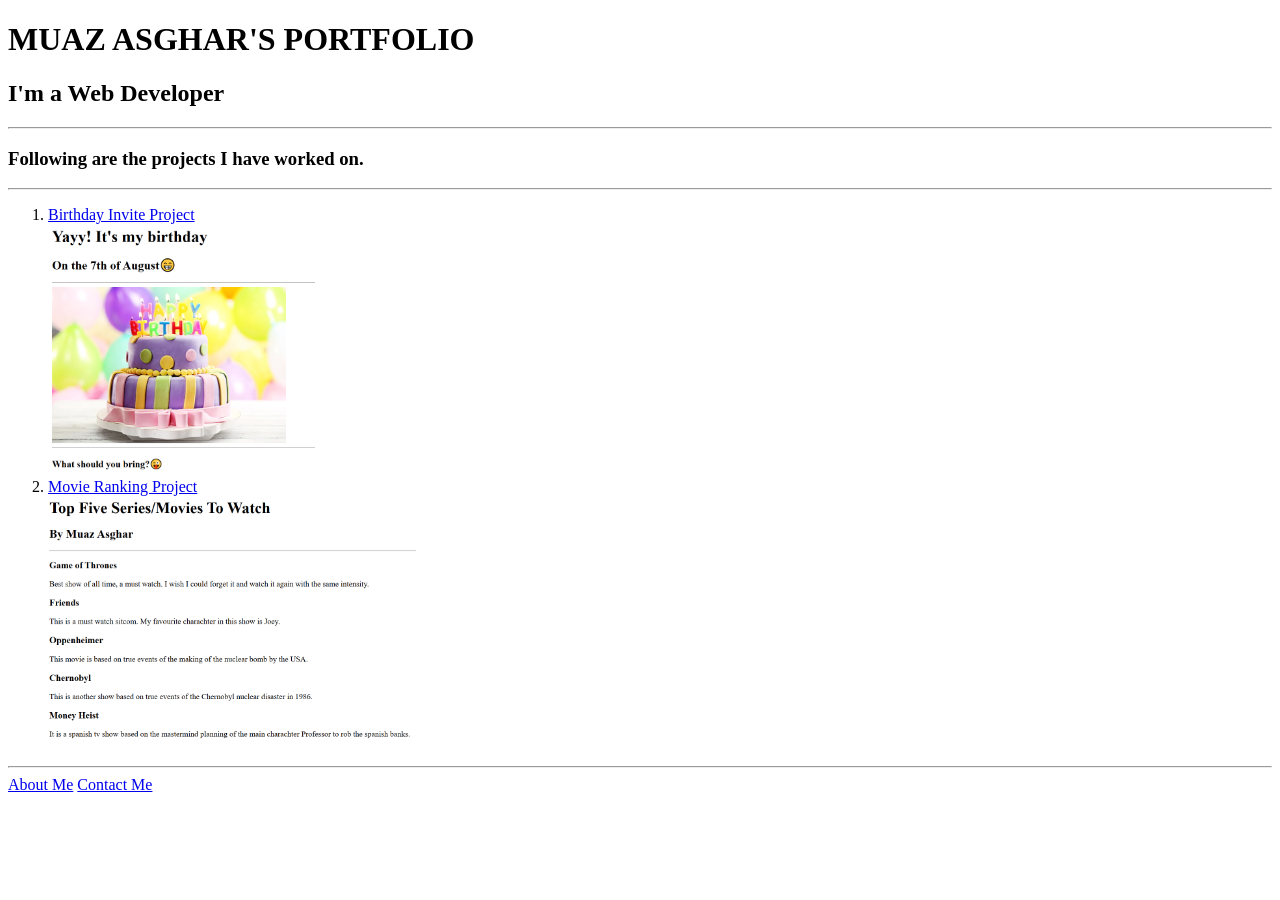
==== index.html @ c738fc6a "Add files via upload" ====
<!DOCTYPE html>
<html lang="en">
<head>
    <meta charset="UTF-8">
    <meta name="viewport" content="width=device-width, initial-scale=1.0">
    <title>Muaz's Portfolio</title>
</head>
<body>
    <h1>MUAZ ASGHAR'S PORTFOLIO</h1>
    <h2>I'm a Web Developer</h2>
    <hr>
    <h3>Following are the projects I have worked on.</h3>
    <hr>
    <ol>
        <li> <a href="./public/birthday-invite.html">Birthday Invite Project</a> </li>
        <img src="./assets/images/birthday-invite.png" height="250" alt="birthday invite preview">
        <li> <a href="./public/movie-ranking.html">Movie Ranking Project</a> </li>
        <img src="./assets/images/movie-ranking.png" height="250" alt="movie ranking preview">
    </ol>
    <hr>
    <a href="./public/about.html">About Me</a>
    <a href="./public/contact.html">Contact Me</a>
</body>
</html>
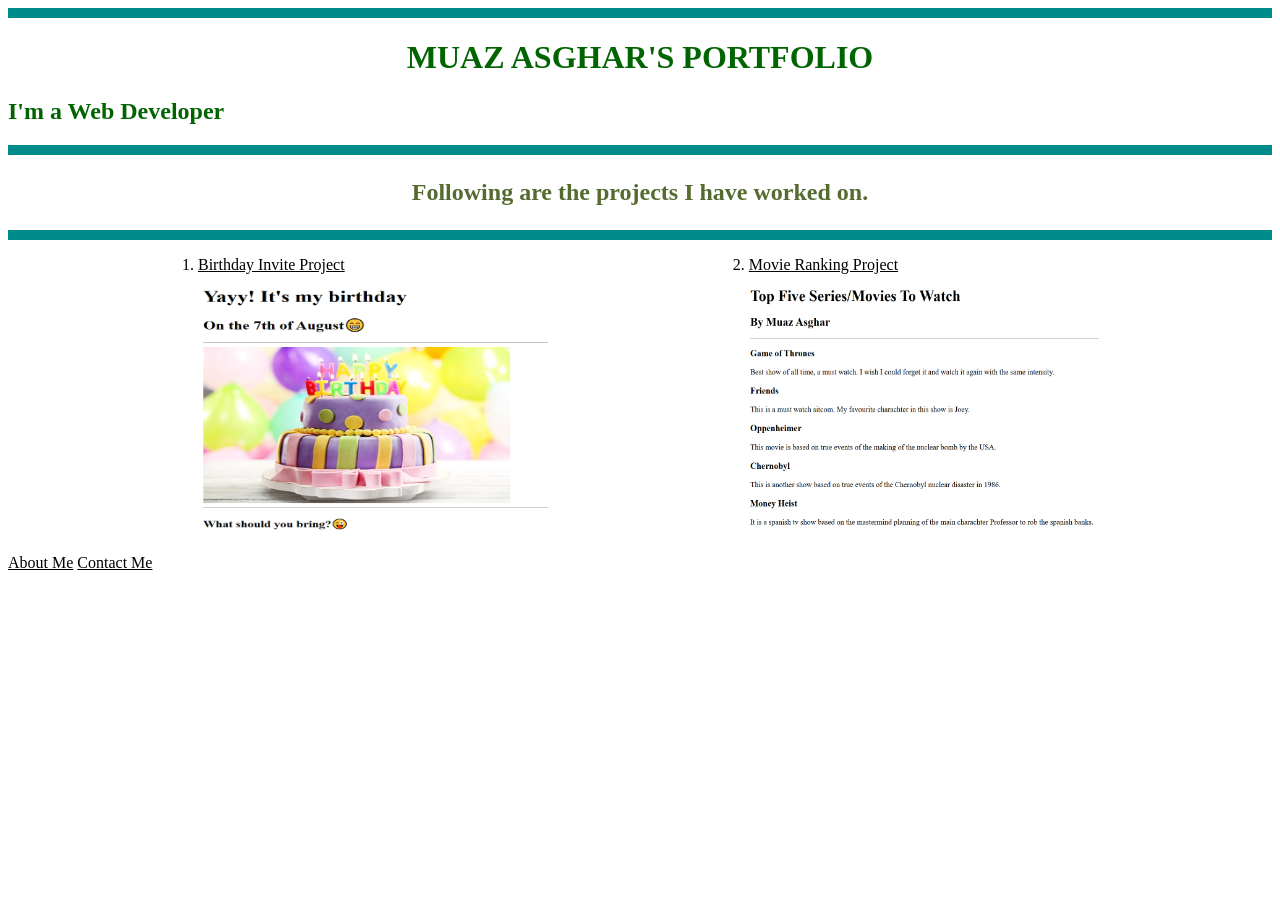
==== commit d8c7b8ec: "Add files via upload" ====
--- a/index.html
+++ b/index.html
@@ -4,22 +4,29 @@
     <meta charset="UTF-8">
     <meta name="viewport" content="width=device-width, initial-scale=1.0">
     <title>Muaz's Portfolio</title>
+    <link rel="stylesheet" href="./style.css">
 </head>
 <body>
+    <div class="style"></div>
     <h1>MUAZ ASGHAR'S PORTFOLIO</h1>
     <h2>I'm a Web Developer</h2>
-    <hr>
+    <div class="style"></div>
     <h3>Following are the projects I have worked on.</h3>
-    <hr>
+    <div class="style"></div>
     <ol>
+        <div class="a">
         <li> <a href="./public/birthday-invite.html">Birthday Invite Project</a> </li>
         <img src="./assets/images/birthday-invite.png" height="250" alt="birthday invite preview">
+        </div>
+        <div class="b"></div>
         <li> <a href="./public/movie-ranking.html">Movie Ranking Project</a> </li>
         <img src="./assets/images/movie-ranking.png" height="250" alt="movie ranking preview">
+        </div>
     </ol>
-    <hr>
+    <footer>
     <a href="./public/about.html">About Me</a>
     <a href="./public/contact.html">Contact Me</a>
+    </footer>
 </body>
 </html>
 
--- a/style.css
+++ b/style.css
@@ -0,0 +1,53 @@
+h1{
+    text-align: center;
+    color: darkgreen;
+}
+h2{
+    color: darkgreen;
+}
+h3{
+    text-align: center;
+    color: darkolivegreen;
+    font-size: 1.5rem;
+}
+img{
+    margin-top: 10px;
+    width: 350px;
+}
+.a{
+    margin-left: 150px;
+    width: 45%;
+    float: left;
+}
+.b{
+    width: 45%;
+    float: right;
+}
+a{
+    color: black;
+}
+.style{
+    display: block;
+    width: 100%;
+    height: 10px;
+    background-color: darkcyan;
+  }
+  @media (max-width:680px) {
+    h1{
+        font-size: 1.5rem;
+    }
+    .a{
+        display: block;
+        width: 100%;
+        margin-left: 0;
+    }
+    .b{
+        display: block;
+        width: 100%;
+    }
+    footer{
+        text-align: center;
+    }
+  }
+
+
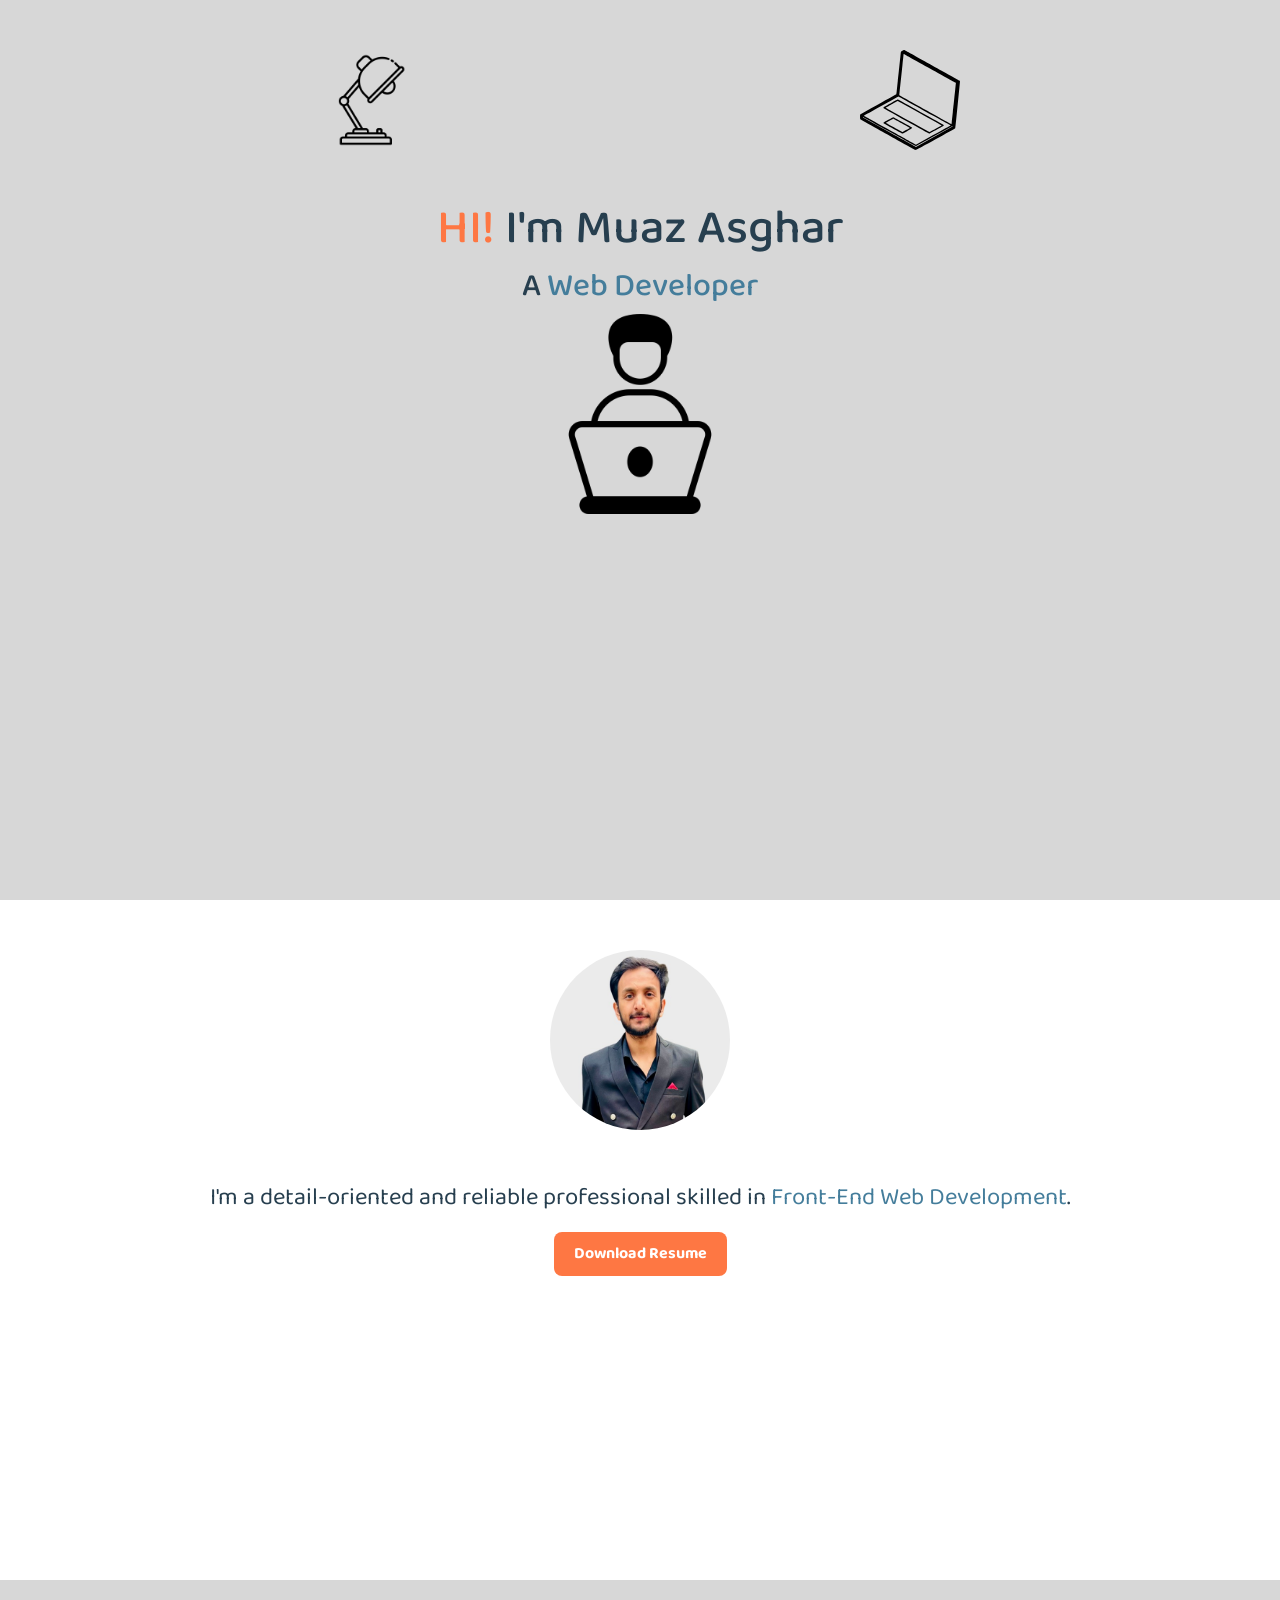
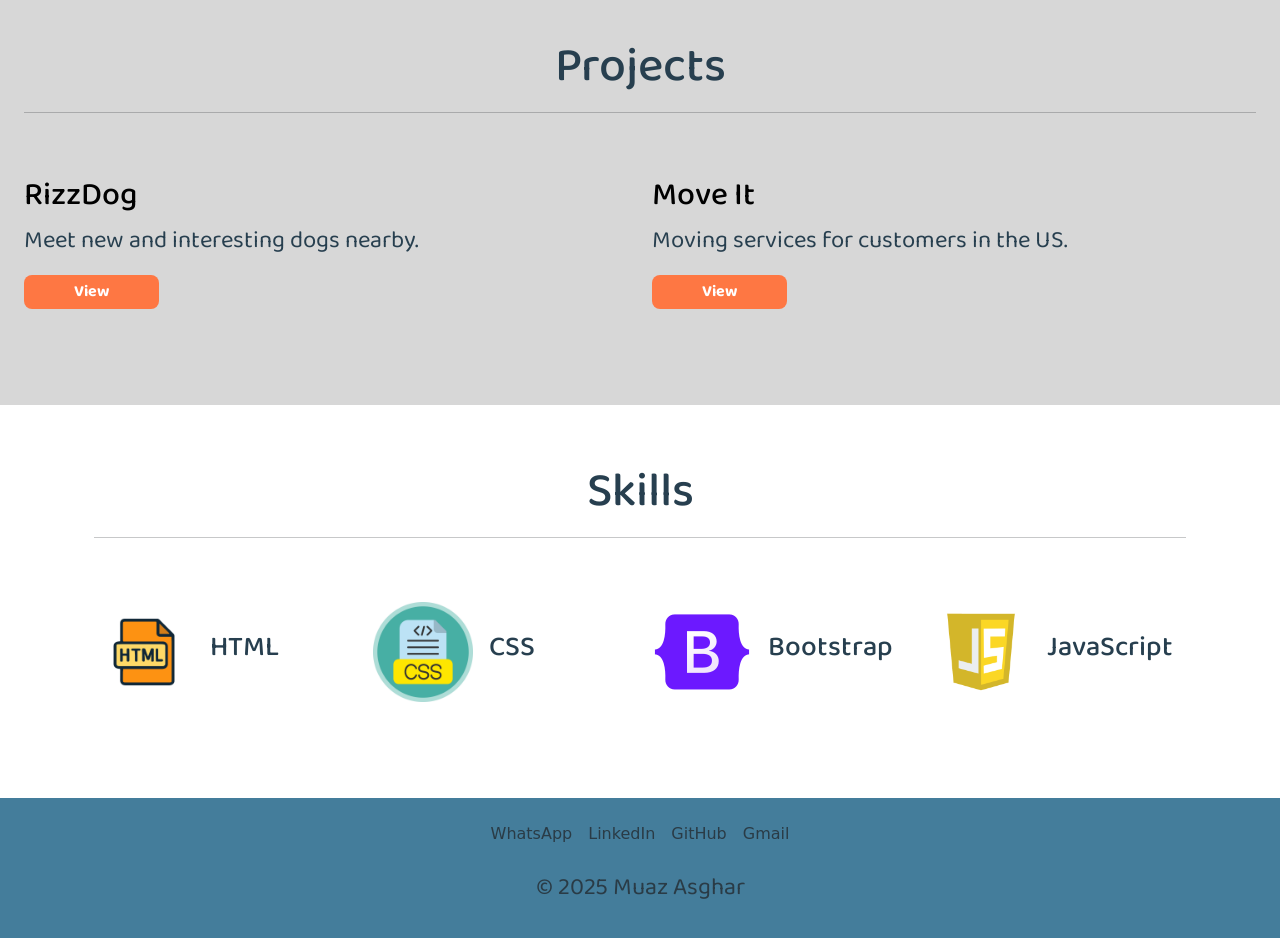
==== commit 65539c8a: "Add files via upload" ====
--- a/index.html
+++ b/index.html
@@ -1,32 +1,102 @@
-<!DOCTYPE html>
-<html lang="en">
-<head>
-    <meta charset="UTF-8">
-    <meta name="viewport" content="width=device-width, initial-scale=1.0">
-    <title>Muaz's Portfolio</title>
-    <link rel="stylesheet" href="./style.css">
-</head>
-<body>
-    <div class="style"></div>
-    <h1>MUAZ ASGHAR'S PORTFOLIO</h1>
-    <h2>I'm a Web Developer</h2>
-    <div class="style"></div>
-    <h3>Following are the projects I have worked on.</h3>
-    <div class="style"></div>
-    <ol>
-        <div class="a">
-        <li> <a href="./public/birthday-invite.html">Birthday Invite Project</a> </li>
-        <img src="./assets/images/birthday-invite.png" height="250" alt="birthday invite preview">
-        </div>
-        <div class="b"></div>
-        <li> <a href="./public/movie-ranking.html">Movie Ranking Project</a> </li>
-        <img src="./assets/images/movie-ranking.png" height="250" alt="movie ranking preview">
-        </div>
-    </ol>
-    <footer>
-    <a href="./public/about.html">About Me</a>
-    <a href="./public/contact.html">Contact Me</a>
-    </footer>
-</body>
-</html>
-
+<!DOCTYPE html>
+<html lang="en">
+
+<head>
+  <meta charset="UTF-8">
+  <meta name="viewport" content="width=device-width, initial-scale=1.0">
+  <title>Muaz's Portfolio</title>
+  <link href="https://cdn.jsdelivr.net/npm/bootstrap@5.3.8/dist/css/bootstrap.min.css" rel="stylesheet"
+    integrity="sha384-sRIl4kxILFvY47J16cr9ZwB07vP4J8+LH7qKQnuqkuIAvNWLzeN8tE5YBujZqJLB" crossorigin="anonymous">
+  <link rel="stylesheet" href="style.css">
+  <link rel="preconnect" href="https://fonts.googleapis.com">
+  <link rel="preconnect" href="https://fonts.gstatic.com" crossorigin>
+  <link href="https://fonts.googleapis.com/css2?family=Baloo+Paaji+2:wght@400..800&display=swap" rel="stylesheet">
+</head>
+
+<body>
+  <div class="top-container my-0 mx-0">
+    <div class="top-imgs">
+      <img class="lamp" src="./assets/imgs/lamp.png">
+      <img class="laptop" src="./assets/svgs/laptop.svg">
+    </div>
+    <h1> <span class="greeting">HI! </span> I'm Muaz Asghar </h1>
+    <h2> <span class="a">A </span>Web Developer </h2>
+    <img class="man" src="./assets/imgs/man-working.png">
+  </div>
+  <div class="mid-container">
+    <img class="profile" src="./assets/imgs/profile-pic.jpg">
+    <p class="about">I'm a detail-oriented and reliable professional skilled in <span class="the-skill">Front-End Web
+        Development</span>.</p>
+    <a href="./assets/Muaz Asghar.pdf" download class="download-btn">Download Resume</a>
+  </div>
+  <div class="project-container px-4 py-5" id="hanging-icons">
+    <h2 class="project">Projects</h2>
+    <hr />
+    <div class="row g-4 py-5 row-cols-1 row-cols-lg-2">
+      <div class="col d-flex align-items-start">
+        <div>
+          <h3 class="fs-2 text-body-emphasis">RizzDog</h3>
+          <p>Meet new and interesting dogs nearby.</p>
+          <a href="https://muazasghar.github.io/RizzDog/" target="_blank" rel="noopener noreferrer" class="view-btn">
+            View
+          </a>
+        </div>
+      </div>
+      <div class="col d-flex align-items-start">
+        <div>
+          <h3 class="fs-2 text-body-emphasis">Move It</h3>
+          <p>Moving services for customers in the US.</p>
+          <a href="https://muazasghar.github.io/MoveIt/" target="_blank" rel="noopener noreferrer" class="view-btn">
+            View
+          </a>
+        </div>
+      </div>
+    </div>
+  </div>
+  <div class="container px-4 py-5" id="icon-grid">
+    <h2 class="skills">Skills</h2>
+    <hr />
+    <div class="row row-cols-1 row-cols-sm-2 row-cols-md-3 row-cols-lg-4 g-4 py-5">
+      <div class="col d-flex align-items-center">
+        <img src="./assets/imgs/html.jpg" alt="HTML icon" class="flex-shrink-0 me-3" width="100" height="100">
+        <h3 class="skill">HTML</h3>
+      </div>
+      <div class="col d-flex align-items-center">
+        <img src="./assets/imgs/css.jpg" alt="CSS icon" class="flex-shrink-0 me-3" width="100" height="100">
+        <h3 class="skill">CSS</h3>
+      </div>
+      <div class="col d-flex align-items-center">
+        <img src="./assets/imgs/bootstrap.png" alt="Bootstrap icon" class="flex-shrink-0 me-3" width="100" height="100">
+        <h3 class="skill">Bootstrap</h3>
+      </div>
+      <div class="col d-flex align-items-center">
+        <img src="./assets/imgs/js.png" alt="JavaScript icon" class="flex-shrink-0 me-3" width="100" height="100">
+        <h3 class="skill">JavaScript</h3>
+      </div>
+    </div>
+  </div>
+  <div class="footer">
+    <footer class="py-3">
+      <ul class="nav justify-content-center pb-3">
+        <li class="nav-item"><a href="https://wa.me/923345181888" target="_blank" rel="noopener noreferrer"
+            class="nav-link px-2 text-body-secondary">WhatsApp</a>
+        </li>
+        <li class="nav-item"><a
+            href="https://www.linkedin.com/in/muaz-asghar-6a281931a?lipi=urn%3Ali%3Apage%3Ad_flagship3_profile_view_base_contact_details%3BKbuMB4d8Q8Sp0NSPEHzC7g%3D%3D"
+            target="_blank" rel="noopener noreferrer" class="nav-link px-2 text-body-secondary">LinkedIn</a></li>
+        <li class="nav-item"><a href="https://github.com/muazasghar" target="_blank" rel="noopener noreferrer"
+            class="nav-link px-2 text-body-secondary">GitHub</a></li>
+        <li class="nav-item"><a href="https://mail.google.com/mail/?view=cm&fs=1&to=muazasghar4@gmail.com"
+            target="_blank" rel="noopener noreferrer" class="nav-link px-2 text-body-secondary">Gmail</a></li>
+      </ul>
+      <p class="text-center text-body-secondary">© 2025 Muaz Asghar</p>
+    </footer>
+  </div>
+
+
+  <script src="https://cdn.jsdelivr.net/npm/bootstrap@5.3.8/dist/js/bootstrap.bundle.min.js"
+    integrity="sha384-FKyoEForCGlyvwx9Hj09JcYn3nv7wiPVlz7YYwJrWVcXK/BmnVDxM+D2scQbITxI"
+    crossorigin="anonymous"></script>
+</body>
+
+</html>
--- a/style.css
+++ b/style.css
@@ -1,53 +1,126 @@
-h1{
-    text-align: center;
-    color: darkgreen;
+.top-container {
+  background-color: #d7d7d7;
+  height: 100vh;
+  padding-top: 50px;
 }
-h2{
-    color: darkgreen;
+
+.greeting {
+  color: #fe7743;
 }
-h3{
-    text-align: center;
-    color: darkolivegreen;
+
+h1,
+h2 {
+  font-family: "Baloo Paaji 2", sans-serif;
+  text-align: center;
+  font-size: 3rem;
+  color: #273f4f;
+  margin-top: 150px;
+}
+h2 {
+  margin-top: 10px;
+  font-size: 2rem;
+  color: #447d9b;
+}
+.a {
+  color: #273f4f;
+}
+.lamp {
+  width: 100px;
+  height: 100px;
+  position: absolute;
+  left: 25%;
+}
+.laptop {
+  width: 100px;
+  height: 100px;
+  position: absolute;
+  right: 25%;
+}
+
+.man {
+  width: 200px;
+  height: 200px;
+  display: block;
+  margin-left: auto;
+  margin-right: auto;
+}
+.mid-container {
+  margin-top: 50px;
+  height: 70vh;
+  width: 100%;
+}
+.profile {
+  width: 180px;
+  height: 180px;
+  border-radius: 50%;
+  display: block;
+  margin-left: auto;
+  margin-right: auto;
+  margin-bottom: 50px;
+}
+p {
+  font-family: "Baloo Paaji 2", sans-serif;
+  font-size: 1.5rem;
+  color: #273f4f;
+}
+.about {
+  text-align: center;
+}
+.the-skill {
+  color: #447d9b;
+}
+.download-btn {
+  display: block;
+  margin: 50px auto;
+  margin-top: 0;
+  width: fit-content;
+  text-align: center;
+  padding: 10px 20px;
+  background-color: #fe7743;
+  color: white;
+  text-decoration: none;
+  border-radius: 8px;
+  font-family: "Baloo Paaji 2", sans-serif;
+  font-weight: bold;
+}
+.project,
+.skills {
+  font-size: 3rem;
+  color: #273f4f;
+}
+h3 {
+  color: #273f4f;
+  font-family: "Baloo Paaji 2", sans-serif;
+}
+.view-btn {
+  display: block;
+  margin-top: 0;
+  width: fit-content;
+  padding: 5px 50px;
+  background-color: #fe7743;
+  color: white;
+  text-decoration: none;
+  border-radius: 8px;
+  font-family: "Baloo Paaji 2", sans-serif;
+  font-weight: bold;
+}
+.project-container {
+  background-color: #d7d7d7;
+}
+.skill {
+  color: #273f4f;
+}
+.footer {
+  background-color: #447d9b;
+}
+.nav-item {
+  color: #273f4f;
+}
+@media (max-width: 576px) {
+  h1 {
+    font-size: 2rem;
+  }
+  h2 {
     font-size: 1.5rem;
+  }
 }
-img{
-    margin-top: 10px;
-    width: 350px;
-}
-.a{
-    margin-left: 150px;
-    width: 45%;
-    float: left;
-}
-.b{
-    width: 45%;
-    float: right;
-}
-a{
-    color: black;
-}
-.style{
-    display: block;
-    width: 100%;
-    height: 10px;
-    background-color: darkcyan;
-  }
-  @media (max-width:680px) {
-    h1{
-        font-size: 1.5rem;
-    }
-    .a{
-        display: block;
-        width: 100%;
-        margin-left: 0;
-    }
-    .b{
-        display: block;
-        width: 100%;
-    }
-    footer{
-        text-align: center;
-    }
-  }
-
-
